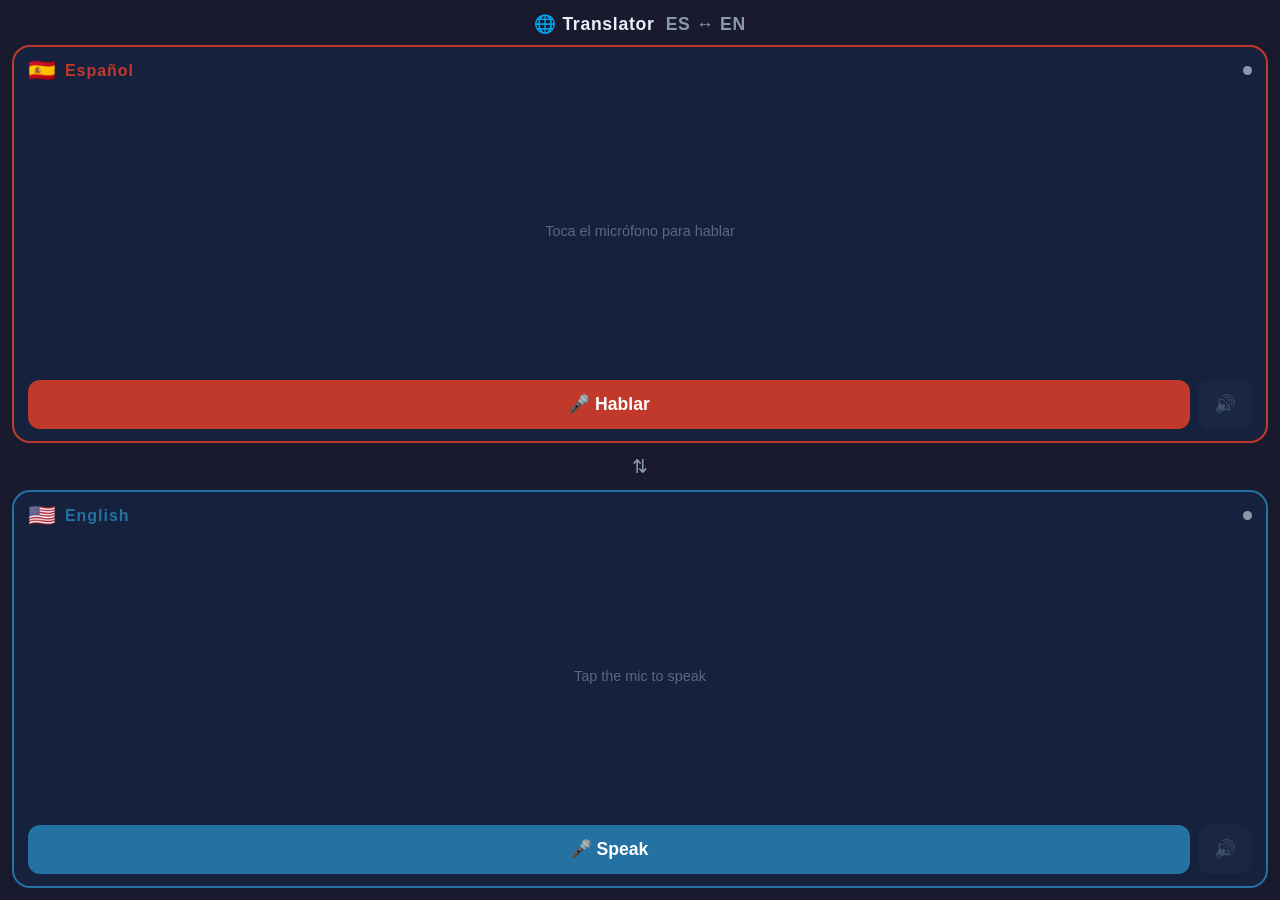
==== index.html @ 40d462c8 "Add Spanish-English voice translator web app Single-file mobile-first app using Web Speech API for m" ====
<!DOCTYPE html>
<html lang="en">
<head>
  <meta charset="UTF-8" />
  <meta name="viewport" content="width=device-width, initial-scale=1.0, user-scalable=no" />
  <meta name="apple-mobile-web-app-capable" content="yes" />
  <meta name="theme-color" content="#1a1a2e" />
  <title>ES ↔ EN Translator</title>
  <style>
    *, *::before, *::after { box-sizing: border-box; margin: 0; padding: 0; }

    :root {
      --es: #c0392b;
      --en: #2471a3;
      --bg: #1a1a2e;
      --card: #16213e;
      --text: #eaf0fb;
      --muted: #8899aa;
      --radius: 18px;
    }

    html, body {
      height: 100%;
      background: var(--bg);
      color: var(--text);
      font-family: -apple-system, BlinkMacSystemFont, "Segoe UI", Roboto, sans-serif;
      overscroll-behavior: none;
    }

    body {
      display: flex;
      flex-direction: column;
      height: 100dvh;
    }

    header {
      text-align: center;
      padding: 14px 16px 10px;
      font-size: 1.1rem;
      font-weight: 700;
      letter-spacing: 0.04em;
      color: var(--muted);
      flex-shrink: 0;
    }

    header span { color: var(--text); }

    .panels {
      flex: 1;
      display: flex;
      flex-direction: column;
      gap: 10px;
      padding: 0 12px 12px;
      overflow: hidden;
    }

    .panel {
      flex: 1;
      background: var(--card);
      border-radius: var(--radius);
      display: flex;
      flex-direction: column;
      overflow: hidden;
      border: 2px solid transparent;
      transition: border-color 0.2s;
      min-height: 0;
    }

    .panel.es { border-color: var(--es); }
    .panel.en { border-color: var(--en); }

    .panel-header {
      display: flex;
      align-items: center;
      justify-content: space-between;
      padding: 10px 14px 8px;
      flex-shrink: 0;
    }

    .lang-label {
      font-size: 1rem;
      font-weight: 700;
      letter-spacing: 0.06em;
      display: flex;
      align-items: center;
      gap: 8px;
    }

    .panel.es .lang-label { color: var(--es); }
    .panel.en .lang-label { color: var(--en); }

    .flag { font-size: 1.4rem; }

    .status-dot {
      width: 9px;
      height: 9px;
      border-radius: 50%;
      background: var(--muted);
      transition: background 0.2s, box-shadow 0.2s;
    }

    .status-dot.listening {
      background: #2ecc71;
      box-shadow: 0 0 6px #2ecc71;
      animation: pulse 1s infinite;
    }

    .status-dot.translating {
      background: #f39c12;
      box-shadow: 0 0 6px #f39c12;
    }

    .status-dot.speaking {
      background: #9b59b6;
      box-shadow: 0 0 6px #9b59b6;
    }

    @keyframes pulse {
      0%, 100% { opacity: 1; }
      50% { opacity: 0.4; }
    }

    .text-area {
      flex: 1;
      padding: 6px 14px;
      overflow-y: auto;
      display: flex;
      flex-direction: column;
      gap: 6px;
      min-height: 0;
    }

    .original {
      font-size: 1rem;
      color: var(--text);
      line-height: 1.4;
    }

    .translated {
      font-size: 0.9rem;
      color: var(--muted);
      line-height: 1.4;
      font-style: italic;
      border-top: 1px solid rgba(255,255,255,0.07);
      padding-top: 6px;
    }

    .placeholder {
      color: var(--muted);
      font-size: 0.9rem;
      opacity: 0.6;
      margin: auto;
      text-align: center;
      padding: 8px;
    }

    .panel-footer {
      padding: 10px 14px 12px;
      display: flex;
      gap: 8px;
      flex-shrink: 0;
    }

    .mic-btn {
      flex: 1;
      padding: 14px;
      border: none;
      border-radius: 12px;
      font-size: 1.1rem;
      font-weight: 700;
      cursor: pointer;
      display: flex;
      align-items: center;
      justify-content: center;
      gap: 8px;
      transition: opacity 0.15s, transform 0.1s;
      -webkit-tap-highlight-color: transparent;
      user-select: none;
    }

    .mic-btn:active { transform: scale(0.96); }
    .mic-btn:disabled { opacity: 0.4; cursor: default; }

    .panel.es .mic-btn {
      background: var(--es);
      color: #fff;
    }

    .panel.en .mic-btn {
      background: var(--en);
      color: #fff;
    }

    .mic-btn.recording {
      animation: btn-pulse 1s infinite;
    }

    @keyframes btn-pulse {
      0%, 100% { opacity: 1; }
      50% { opacity: 0.7; }
    }

    .speak-btn {
      padding: 14px 16px;
      border: none;
      border-radius: 12px;
      background: rgba(255,255,255,0.08);
      color: var(--text);
      font-size: 1.1rem;
      cursor: pointer;
      transition: background 0.15s, transform 0.1s;
      -webkit-tap-highlight-color: transparent;
    }

    .speak-btn:active { transform: scale(0.96); background: rgba(255,255,255,0.15); }
    .speak-btn:disabled { opacity: 0.3; cursor: default; }

    .divider {
      display: flex;
      align-items: center;
      justify-content: center;
      flex-shrink: 0;
      padding: 2px 0;
      color: var(--muted);
      font-size: 1.2rem;
    }

    .error-banner {
      display: none;
      background: #c0392b;
      color: #fff;
      padding: 8px 16px;
      font-size: 0.82rem;
      text-align: center;
      flex-shrink: 0;
    }

    .error-banner.show { display: block; }

    /* iOS safe area */
    @supports (padding-bottom: env(safe-area-inset-bottom)) {
      .panels { padding-bottom: max(12px, env(safe-area-inset-bottom)); }
    }
  </style>
</head>
<body>

<header><span>🌐 Translator</span> &nbsp;ES ↔ EN</header>
<div class="error-banner" id="errorBanner"></div>

<div class="panels">

  <!-- Spanish panel -->
  <div class="panel es" id="esPanel">
    <div class="panel-header">
      <div class="lang-label"><span class="flag">🇪🇸</span> Español</div>
      <div class="status-dot" id="esDot"></div>
    </div>
    <div class="text-area" id="esText">
      <div class="placeholder" id="esPlaceholder">Toca el micrófono para hablar</div>
    </div>
    <div class="panel-footer">
      <button class="mic-btn" id="esMicBtn" onclick="startListen('es')">🎤 Hablar</button>
      <button class="speak-btn" id="esSpeakBtn" onclick="speakLast('es')" disabled title="Repeat">🔊</button>
    </div>
  </div>

  <div class="divider">⇅</div>

  <!-- English panel -->
  <div class="panel en" id="enPanel">
    <div class="panel-header">
      <div class="lang-label"><span class="flag">🇺🇸</span> English</div>
      <div class="status-dot" id="enDot"></div>
    </div>
    <div class="text-area" id="enText">
      <div class="placeholder" id="enPlaceholder">Tap the mic to speak</div>
    </div>
    <div class="panel-footer">
      <button class="mic-btn" id="enMicBtn" onclick="startListen('en')">🎤 Speak</button>
      <button class="speak-btn" id="enSpeakBtn" onclick="speakLast('en')" disabled title="Repeat">🔊</button>
    </div>
  </div>

</div>

<script>
const SR = window.SpeechRecognition || window.webkitSpeechRecognition;
const SS = window.speechSynthesis;

// Last spoken translations so the repeat button works
const lastTranslation = { es: null, en: null };
let activeRecognition = null;
let busy = false;

function showError(msg, duration = 4000) {
  const el = document.getElementById('errorBanner');
  el.textContent = msg;
  el.classList.add('show');
  if (duration) setTimeout(() => el.classList.remove('show'), duration);
}

function setDot(lang, state) {
  const dot = document.getElementById(lang + 'Dot');
  dot.className = 'status-dot' + (state ? ' ' + state : '');
}

function setBusy(lang, state) {
  busy = (state !== null);
  ['es', 'en'].forEach(l => {
    document.getElementById(l + 'MicBtn').disabled = busy;
  });
  if (lang) setDot(lang, state);
}

// Append a new utterance block to a panel
function addUtterance(lang, original, translated) {
  const container = document.getElementById(lang + 'Text');
  const placeholder = document.getElementById(lang + 'Placeholder');
  if (placeholder) placeholder.remove();

  const block = document.createElement('div');
  block.style.cssText = 'border-bottom:1px solid rgba(255,255,255,0.06);padding-bottom:8px;';

  const orig = document.createElement('div');
  orig.className = 'original';
  orig.textContent = original;

  const trans = document.createElement('div');
  trans.className = 'translated';
  trans.textContent = '→ ' + translated;

  block.appendChild(orig);
  block.appendChild(trans);
  container.appendChild(block);
  container.scrollTop = container.scrollHeight;

  document.getElementById(lang + 'SpeakBtn').disabled = false;
}

// Translate via MyMemory free API
async function translate(text, fromLang, toLang) {
  const pair = fromLang + '|' + toLang;
  const url = `https://api.mymemory.translated.net/get?q=${encodeURIComponent(text)}&langpair=${pair}`;
  const res = await fetch(url);
  if (!res.ok) throw new Error('Translation request failed');
  const data = await res.json();
  if (data.responseStatus !== 200) throw new Error(data.responseMessage || 'Translation error');
  return data.responseData.translatedText;
}

// Speak text with appropriate voice
function speak(text, lang) {
  return new Promise((resolve) => {
    SS.cancel();
    const utt = new SpeechSynthesisUtterance(text);
    utt.lang = lang === 'es' ? 'es-ES' : 'en-US';
    utt.rate = 0.95;

    // Try to pick a native-language voice
    const voices = SS.getVoices();
    const match = voices.find(v => v.lang.startsWith(utt.lang.substring(0, 2)) && !v.localService === false)
                || voices.find(v => v.lang.startsWith(utt.lang.substring(0, 2)));
    if (match) utt.voice = match;

    utt.onend = resolve;
    utt.onerror = resolve;
    SS.speak(utt);
  });
}

function speakLast(lang) {
  if (!lastTranslation[lang]) return;
  const { text, targetLang } = lastTranslation[lang];
  setDot(lang, 'speaking');
  speak(text, targetLang).then(() => setDot(lang, null));
}

async function startListen(lang) {
  if (busy) return;

  if (!SR) {
    showError('Speech recognition is not supported in this browser. Try Chrome on Android or Safari on iOS 17+.');
    return;
  }

  // Stop any running recognition
  if (activeRecognition) {
    activeRecognition.stop();
    activeRecognition = null;
  }

  const targetLang = lang === 'es' ? 'en' : 'es';
  const btn = document.getElementById(lang + 'MicBtn');

  setBusy(lang, 'listening');
  btn.textContent = '⏹ Parar';
  btn.classList.add('recording');

  const rec = new SR();
  activeRecognition = rec;
  rec.lang = lang === 'es' ? 'es-ES' : 'en-US';
  rec.continuous = false;
  rec.interimResults = false;
  rec.maxAlternatives = 1;

  rec.onresult = async (e) => {
    const spokenText = e.results[0][0].transcript.trim();
    if (!spokenText) return;

    setBusy(lang, 'translating');
    btn.textContent = lang === 'es' ? '⏳ Traduciendo...' : '⏳ Translating...';

    try {
      const translated = await translate(spokenText, rec.lang.substring(0, 2), targetLang === 'es' ? 'es' : 'en');

      // Show in the SOURCE panel (what they said + what it means in the other language)
      addUtterance(lang, spokenText, translated);

      // Store for repeat button
      lastTranslation[lang] = { text: translated, targetLang };

      // Speak the translation through the speakers
      setDot(lang, 'speaking');
      await speak(translated, targetLang);
    } catch (err) {
      showError('Translation failed: ' + err.message);
    }

    resetPanel(lang, btn);
  };

  rec.onerror = (e) => {
    if (e.error === 'no-speech') {
      showError('No speech detected. Try again.', 2500);
    } else if (e.error !== 'aborted') {
      showError('Mic error: ' + e.error);
    }
    resetPanel(lang, btn);
  };

  rec.onend = () => {
    if (busy && activeRecognition === rec) resetPanel(lang, btn);
  };

  rec.start();
}

function resetPanel(lang, btn) {
  activeRecognition = null;
  setBusy(null, null);
  setDot(lang, null);
  btn.textContent = lang === 'es' ? '🎤 Hablar' : '🎤 Speak';
  btn.classList.remove('recording');
}

// Voices load asynchronously on some browsers
SS.onvoiceschanged = () => SS.getVoices();

// Clicking the button while recording stops it
document.getElementById('esMicBtn').addEventListener('click', (e) => {
  if (activeRecognition && busy) { e.stopImmediatePropagation(); stopListen(); }
}, true);
document.getElementById('enMicBtn').addEventListener('click', (e) => {
  if (activeRecognition && busy) { e.stopImmediatePropagation(); stopListen(); }
}, true);

function stopListen() {
  if (activeRecognition) { activeRecognition.stop(); }
}
</script>
</body>
</html>
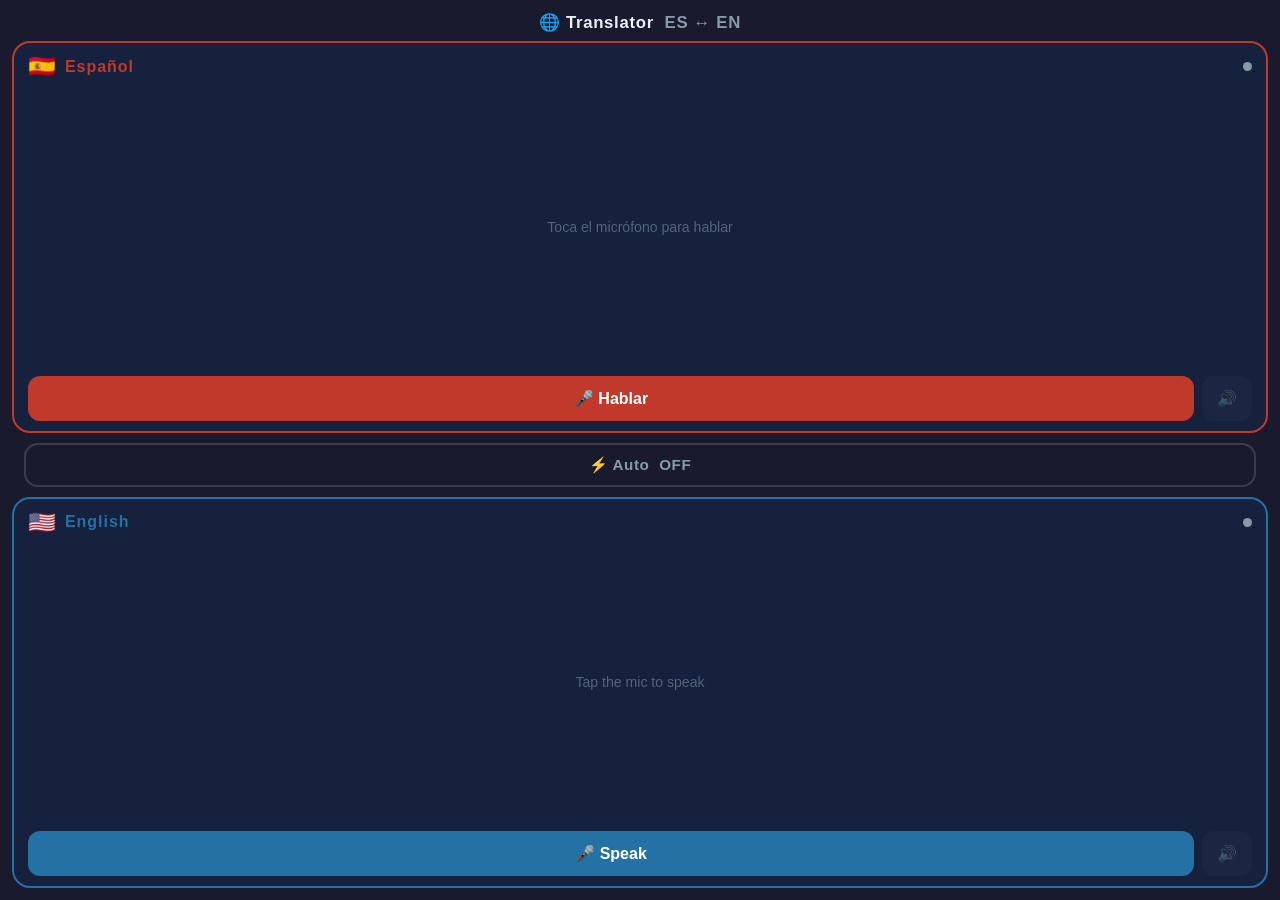
==== commit 1bcfbb40: "Add auto-mode toggle for continuous hands-free translation When Auto is on, the app alternates liste" ====
--- a/index.html
+++ b/index.html
@@ -35,8 +35,8 @@
 
     header {
       text-align: center;
-      padding: 14px 16px 10px;
-      font-size: 1.1rem;
+      padding: 12px 16px 8px;
+      font-size: 1.05rem;
       font-weight: 700;
       letter-spacing: 0.04em;
       color: var(--muted);
@@ -49,7 +49,7 @@
       flex: 1;
       display: flex;
       flex-direction: column;
-      gap: 10px;
+      gap: 8px;
       padding: 0 12px 12px;
       overflow: hidden;
     }
@@ -62,18 +62,26 @@
       flex-direction: column;
       overflow: hidden;
       border: 2px solid transparent;
-      transition: border-color 0.2s;
+      transition: border-color 0.25s, box-shadow 0.25s;
       min-height: 0;
     }
 
     .panel.es { border-color: var(--es); }
     .panel.en { border-color: var(--en); }
 
+    /* Glow when this panel is the active listener */
+    .panel.active-es {
+      box-shadow: 0 0 0 3px var(--es), 0 0 20px rgba(192,57,43,0.35);
+    }
+    .panel.active-en {
+      box-shadow: 0 0 0 3px var(--en), 0 0 20px rgba(36,113,163,0.35);
+    }
+
     .panel-header {
       display: flex;
       align-items: center;
       justify-content: space-between;
-      padding: 10px 14px 8px;
+      padding: 10px 14px 6px;
       flex-shrink: 0;
     }
 
@@ -117,12 +125,12 @@
 
     @keyframes pulse {
       0%, 100% { opacity: 1; }
-      50% { opacity: 0.4; }
+      50% { opacity: 0.35; }
     }
 
     .text-area {
       flex: 1;
-      padding: 6px 14px;
+      padding: 4px 14px;
       overflow-y: auto;
       display: flex;
       flex-direction: column;
@@ -137,25 +145,25 @@
     }
 
     .translated {
-      font-size: 0.9rem;
+      font-size: 0.88rem;
       color: var(--muted);
       line-height: 1.4;
       font-style: italic;
       border-top: 1px solid rgba(255,255,255,0.07);
-      padding-top: 6px;
+      padding-top: 5px;
     }
 
     .placeholder {
       color: var(--muted);
-      font-size: 0.9rem;
-      opacity: 0.6;
+      font-size: 0.88rem;
+      opacity: 0.55;
       margin: auto;
       text-align: center;
       padding: 8px;
     }
 
     .panel-footer {
-      padding: 10px 14px 12px;
+      padding: 8px 14px 10px;
       display: flex;
       gap: 8px;
       flex-shrink: 0;
@@ -163,50 +171,41 @@
 
     .mic-btn {
       flex: 1;
-      padding: 14px;
+      padding: 13px;
       border: none;
       border-radius: 12px;
-      font-size: 1.1rem;
+      font-size: 1rem;
       font-weight: 700;
       cursor: pointer;
       display: flex;
       align-items: center;
       justify-content: center;
-      gap: 8px;
+      gap: 7px;
       transition: opacity 0.15s, transform 0.1s;
       -webkit-tap-highlight-color: transparent;
       user-select: none;
     }
 
     .mic-btn:active { transform: scale(0.96); }
-    .mic-btn:disabled { opacity: 0.4; cursor: default; }
-
-    .panel.es .mic-btn {
-      background: var(--es);
-      color: #fff;
-    }
-
-    .panel.en .mic-btn {
-      background: var(--en);
-      color: #fff;
-    }
-
-    .mic-btn.recording {
-      animation: btn-pulse 1s infinite;
-    }
+    .mic-btn:disabled { opacity: 0.35; cursor: default; }
+
+    .panel.es .mic-btn { background: var(--es); color: #fff; }
+    .panel.en .mic-btn { background: var(--en); color: #fff; }
+
+    .mic-btn.recording { animation: btn-pulse 1s infinite; }
 
     @keyframes btn-pulse {
       0%, 100% { opacity: 1; }
-      50% { opacity: 0.7; }
+      50% { opacity: 0.65; }
     }
 
     .speak-btn {
-      padding: 14px 16px;
+      padding: 13px 15px;
       border: none;
       border-radius: 12px;
       background: rgba(255,255,255,0.08);
       color: var(--text);
-      font-size: 1.1rem;
+      font-size: 1rem;
       cursor: pointer;
       transition: background 0.15s, transform 0.1s;
       -webkit-tap-highlight-color: transparent;
@@ -215,21 +214,61 @@
     .speak-btn:active { transform: scale(0.96); background: rgba(255,255,255,0.15); }
     .speak-btn:disabled { opacity: 0.3; cursor: default; }
 
-    .divider {
+    /* ── Auto toggle row ── */
+    .auto-row {
       display: flex;
       align-items: center;
       justify-content: center;
       flex-shrink: 0;
-      padding: 2px 0;
+      padding: 2px 12px;
+      gap: 10px;
+    }
+
+    .auto-btn {
+      flex: 1;
+      padding: 11px 14px;
+      border: 2px solid rgba(255,255,255,0.15);
+      border-radius: 14px;
+      background: transparent;
       color: var(--muted);
-      font-size: 1.2rem;
-    }
+      font-size: 0.95rem;
+      font-weight: 700;
+      cursor: pointer;
+      letter-spacing: 0.04em;
+      transition: all 0.2s;
+      -webkit-tap-highlight-color: transparent;
+      user-select: none;
+    }
+
+    .auto-btn:active { transform: scale(0.97); }
+
+    .auto-btn.on {
+      background: #27ae60;
+      border-color: #27ae60;
+      color: #fff;
+      box-shadow: 0 0 12px rgba(39,174,96,0.45);
+      animation: auto-glow 2s infinite;
+    }
+
+    @keyframes auto-glow {
+      0%, 100% { box-shadow: 0 0 12px rgba(39,174,96,0.45); }
+      50% { box-shadow: 0 0 22px rgba(39,174,96,0.7); }
+    }
+
+    .auto-label {
+      font-size: 0.75rem;
+      color: var(--muted);
+      text-align: center;
+      white-space: nowrap;
+    }
+
+    .auto-label.on { color: #2ecc71; }
 
     .error-banner {
       display: none;
       background: #c0392b;
       color: #fff;
-      padding: 8px 16px;
+      padding: 7px 16px;
       font-size: 0.82rem;
       text-align: center;
       flex-shrink: 0;
@@ -237,7 +276,6 @@
 
     .error-banner.show { display: block; }
 
-    /* iOS safe area */
     @supports (padding-bottom: env(safe-area-inset-bottom)) {
       .panels { padding-bottom: max(12px, env(safe-area-inset-bottom)); }
     }
@@ -260,12 +298,15 @@
       <div class="placeholder" id="esPlaceholder">Toca el micrófono para hablar</div>
     </div>
     <div class="panel-footer">
-      <button class="mic-btn" id="esMicBtn" onclick="startListen('es')">🎤 Hablar</button>
+      <button class="mic-btn" id="esMicBtn" onclick="manualListen('es')">🎤 Hablar</button>
       <button class="speak-btn" id="esSpeakBtn" onclick="speakLast('es')" disabled title="Repeat">🔊</button>
     </div>
   </div>
 
-  <div class="divider">⇅</div>
+  <!-- Auto toggle -->
+  <div class="auto-row">
+    <button class="auto-btn" id="autoBtn" onclick="toggleAuto()">⚡ Auto &nbsp;OFF</button>
+  </div>
 
   <!-- English panel -->
   <div class="panel en" id="enPanel">
@@ -277,7 +318,7 @@
       <div class="placeholder" id="enPlaceholder">Tap the mic to speak</div>
     </div>
     <div class="panel-footer">
-      <button class="mic-btn" id="enMicBtn" onclick="startListen('en')">🎤 Speak</button>
+      <button class="mic-btn" id="enMicBtn" onclick="manualListen('en')">🎤 Speak</button>
       <button class="speak-btn" id="enSpeakBtn" onclick="speakLast('en')" disabled title="Repeat">🔊</button>
     </div>
   </div>
@@ -288,12 +329,18 @@
 const SR = window.SpeechRecognition || window.webkitSpeechRecognition;
 const SS = window.speechSynthesis;
 
-// Last spoken translations so the repeat button works
 const lastTranslation = { es: null, en: null };
 let activeRecognition = null;
 let busy = false;
 
-function showError(msg, duration = 4000) {
+// Auto-mode state
+let autoMode = false;
+let autoNextLang = 'es'; // which language listens next in auto mode
+let autoAborted = false;  // flag to stop the auto loop cleanly
+
+// ── Utilities ─────────────────────────────────────────────────────────────
+
+function showError(msg, duration = 3500) {
   const el = document.getElementById('errorBanner');
   el.textContent = msg;
   el.classList.add('show');
@@ -301,19 +348,23 @@
 }
 
 function setDot(lang, state) {
-  const dot = document.getElementById(lang + 'Dot');
-  dot.className = 'status-dot' + (state ? ' ' + state : '');
-}
-
-function setBusy(lang, state) {
-  busy = (state !== null);
-  ['es', 'en'].forEach(l => {
-    document.getElementById(l + 'MicBtn').disabled = busy;
-  });
-  if (lang) setDot(lang, state);
-}
-
-// Append a new utterance block to a panel
+  document.getElementById(lang + 'Dot').className = 'status-dot' + (state ? ' ' + state : '');
+}
+
+function setActivePanelGlow(lang) {
+  document.getElementById('esPanel').classList.remove('active-es', 'active-en');
+  document.getElementById('enPanel').classList.remove('active-es', 'active-en');
+  if (lang) {
+    document.getElementById('esPanel').classList.toggle('active-es', lang === 'es');
+    document.getElementById('enPanel').classList.toggle('active-en', lang === 'en');
+  }
+}
+
+function setManualBtnsDisabled(disabled) {
+  document.getElementById('esMicBtn').disabled = disabled;
+  document.getElementById('enMicBtn').disabled = disabled;
+}
+
 function addUtterance(lang, original, translated) {
   const container = document.getElementById(lang + 'Text');
   const placeholder = document.getElementById(lang + 'Placeholder');
@@ -338,10 +389,10 @@
   document.getElementById(lang + 'SpeakBtn').disabled = false;
 }
 
-// Translate via MyMemory free API
+// ── Translation & TTS ─────────────────────────────────────────────────────
+
 async function translate(text, fromLang, toLang) {
-  const pair = fromLang + '|' + toLang;
-  const url = `https://api.mymemory.translated.net/get?q=${encodeURIComponent(text)}&langpair=${pair}`;
+  const url = `https://api.mymemory.translated.net/get?q=${encodeURIComponent(text)}&langpair=${fromLang}|${toLang}`;
   const res = await fetch(url);
   if (!res.ok) throw new Error('Translation request failed');
   const data = await res.json();
@@ -349,20 +400,15 @@
   return data.responseData.translatedText;
 }
 
-// Speak text with appropriate voice
 function speak(text, lang) {
   return new Promise((resolve) => {
     SS.cancel();
     const utt = new SpeechSynthesisUtterance(text);
     utt.lang = lang === 'es' ? 'es-ES' : 'en-US';
     utt.rate = 0.95;
-
-    // Try to pick a native-language voice
     const voices = SS.getVoices();
-    const match = voices.find(v => v.lang.startsWith(utt.lang.substring(0, 2)) && !v.localService === false)
-                || voices.find(v => v.lang.startsWith(utt.lang.substring(0, 2)));
+    const match = voices.find(v => v.lang.startsWith(lang)) || null;
     if (match) utt.voice = match;
-
     utt.onend = resolve;
     utt.onerror = resolve;
     SS.speak(utt);
@@ -376,26 +422,88 @@
   speak(text, targetLang).then(() => setDot(lang, null));
 }
 
-async function startListen(lang) {
-  if (busy) return;
-
-  if (!SR) {
-    showError('Speech recognition is not supported in this browser. Try Chrome on Android or Safari on iOS 17+.');
+// ── Manual mode ───────────────────────────────────────────────────────────
+
+function manualListen(lang) {
+  if (autoMode) return; // auto mode owns the mic
+  if (busy) {
+    // Tapping while recording stops it
+    if (activeRecognition) activeRecognition.stop();
     return;
   }
-
-  // Stop any running recognition
-  if (activeRecognition) {
-    activeRecognition.stop();
-    activeRecognition = null;
+  doListen(lang, { onDone: () => {} });
+}
+
+// ── Auto mode ─────────────────────────────────────────────────────────────
+
+function toggleAuto() {
+  if (!SR) {
+    showError('Speech recognition not supported. Try Chrome (Android) or Safari 17+ (iOS).');
+    return;
   }
+  autoMode = !autoMode;
+  const btn = document.getElementById('autoBtn');
+
+  if (autoMode) {
+    autoAborted = false;
+    btn.textContent = '⏹ Auto ON — tap to stop';
+    btn.classList.add('on');
+    setManualBtnsDisabled(true);
+    autoNextLang = 'es'; // always start with Spanish
+    runAutoLoop();
+  } else {
+    stopAuto();
+  }
+}
+
+function stopAuto() {
+  autoMode = false;
+  autoAborted = true;
+  if (activeRecognition) activeRecognition.stop();
+  const btn = document.getElementById('autoBtn');
+  btn.textContent = '⚡ Auto  OFF';
+  btn.classList.remove('on');
+  setManualBtnsDisabled(false);
+  setActivePanelGlow(null);
+  busy = false;
+}
+
+function runAutoLoop() {
+  if (autoAborted) return;
+  const lang = autoNextLang;
+  doListen(lang, {
+    onDone: (success) => {
+      if (autoAborted) return;
+      if (success) autoNextLang = lang === 'es' ? 'en' : 'es'; // flip only on success
+      // Brief pause so the speakers settle before re-opening mic
+      setTimeout(() => { if (!autoAborted) runAutoLoop(); }, 300);
+    }
+  });
+}
+
+// ── Core listen/translate cycle ───────────────────────────────────────────
+
+/**
+ * Listen for one utterance in `lang`, translate it, speak it.
+ * Calls onDone(success: boolean) when the cycle finishes.
+ */
+function doListen(lang, { onDone }) {
+  if (!SR) { onDone(false); return; }
+  if (activeRecognition) { activeRecognition.stop(); activeRecognition = null; }
 
   const targetLang = lang === 'es' ? 'en' : 'es';
   const btn = document.getElementById(lang + 'MicBtn');
 
-  setBusy(lang, 'listening');
-  btn.textContent = '⏹ Parar';
-  btn.classList.add('recording');
+  busy = true;
+  setDot(lang, 'listening');
+  setActivePanelGlow(lang);
+
+  if (!autoMode) {
+    btn.textContent = lang === 'es' ? '⏹ Parar' : '⏹ Stop';
+    btn.classList.add('recording');
+    setManualBtnsDisabled(true);
+    btn.disabled = false; // keep active btn tappable to stop
+  }
 
   const rec = new SR();
   activeRecognition = rec;
@@ -404,70 +512,67 @@
   rec.interimResults = false;
   rec.maxAlternatives = 1;
 
+  let handled = false;
+
+  async function finish(success) {
+    if (handled) return;
+    handled = true;
+    activeRecognition = null;
+    busy = false;
+
+    if (!autoMode) {
+      setDot(lang, null);
+      setActivePanelGlow(null);
+      btn.textContent = lang === 'es' ? '🎤 Hablar' : '🎤 Speak';
+      btn.classList.remove('recording');
+      setManualBtnsDisabled(false);
+    }
+
+    onDone(success);
+  }
+
   rec.onresult = async (e) => {
     const spokenText = e.results[0][0].transcript.trim();
-    if (!spokenText) return;
-
-    setBusy(lang, 'translating');
-    btn.textContent = lang === 'es' ? '⏳ Traduciendo...' : '⏳ Translating...';
+    if (!spokenText) { finish(false); return; }
+
+    setDot(lang, 'translating');
+    if (!autoMode) btn.textContent = lang === 'es' ? '⏳ Traduciendo…' : '⏳ Translating…';
 
     try {
-      const translated = await translate(spokenText, rec.lang.substring(0, 2), targetLang === 'es' ? 'es' : 'en');
-
-      // Show in the SOURCE panel (what they said + what it means in the other language)
+      const translated = await translate(spokenText, lang, targetLang);
       addUtterance(lang, spokenText, translated);
-
-      // Store for repeat button
       lastTranslation[lang] = { text: translated, targetLang };
 
-      // Speak the translation through the speakers
       setDot(lang, 'speaking');
+      if (!autoMode) setActivePanelGlow(null);
       await speak(translated, targetLang);
     } catch (err) {
       showError('Translation failed: ' + err.message);
-    }
-
-    resetPanel(lang, btn);
+      finish(false);
+      return;
+    }
+
+    setDot(lang, null);
+    finish(true);
   };
 
   rec.onerror = (e) => {
     if (e.error === 'no-speech') {
-      showError('No speech detected. Try again.', 2500);
+      // In auto mode, silently retry; in manual mode, show a hint
+      if (!autoMode) showError('No speech detected — tap to try again.', 2000);
     } else if (e.error !== 'aborted') {
       showError('Mic error: ' + e.error);
     }
-    resetPanel(lang, btn);
+    finish(false);
   };
 
-  rec.onend = () => {
-    if (busy && activeRecognition === rec) resetPanel(lang, btn);
-  };
+  rec.onend = () => { finish(false); };
 
   rec.start();
 }
 
-function resetPanel(lang, btn) {
-  activeRecognition = null;
-  setBusy(null, null);
-  setDot(lang, null);
-  btn.textContent = lang === 'es' ? '🎤 Hablar' : '🎤 Speak';
-  btn.classList.remove('recording');
-}
-
-// Voices load asynchronously on some browsers
+// Pre-load voices
 SS.onvoiceschanged = () => SS.getVoices();
-
-// Clicking the button while recording stops it
-document.getElementById('esMicBtn').addEventListener('click', (e) => {
-  if (activeRecognition && busy) { e.stopImmediatePropagation(); stopListen(); }
-}, true);
-document.getElementById('enMicBtn').addEventListener('click', (e) => {
-  if (activeRecognition && busy) { e.stopImmediatePropagation(); stopListen(); }
-}, true);
-
-function stopListen() {
-  if (activeRecognition) { activeRecognition.stop(); }
-}
 </script>
 </body>
 </html>
